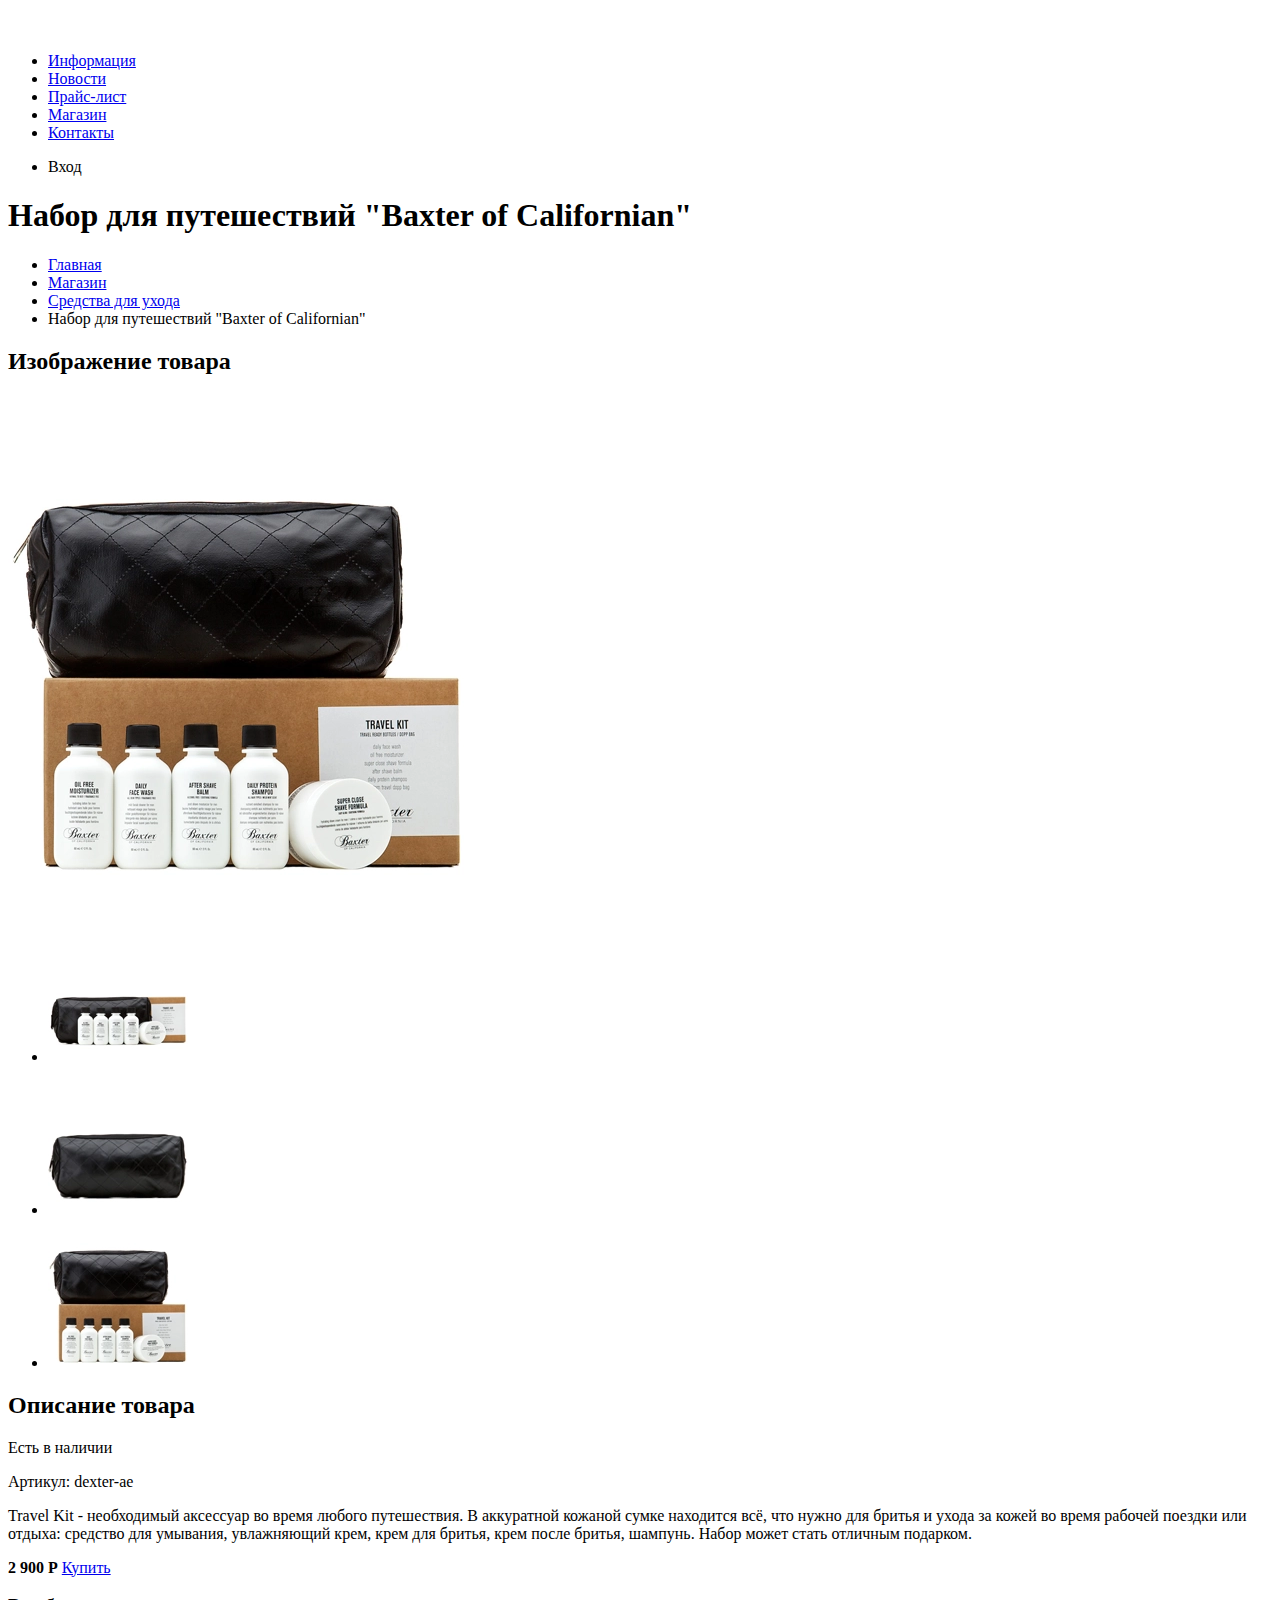
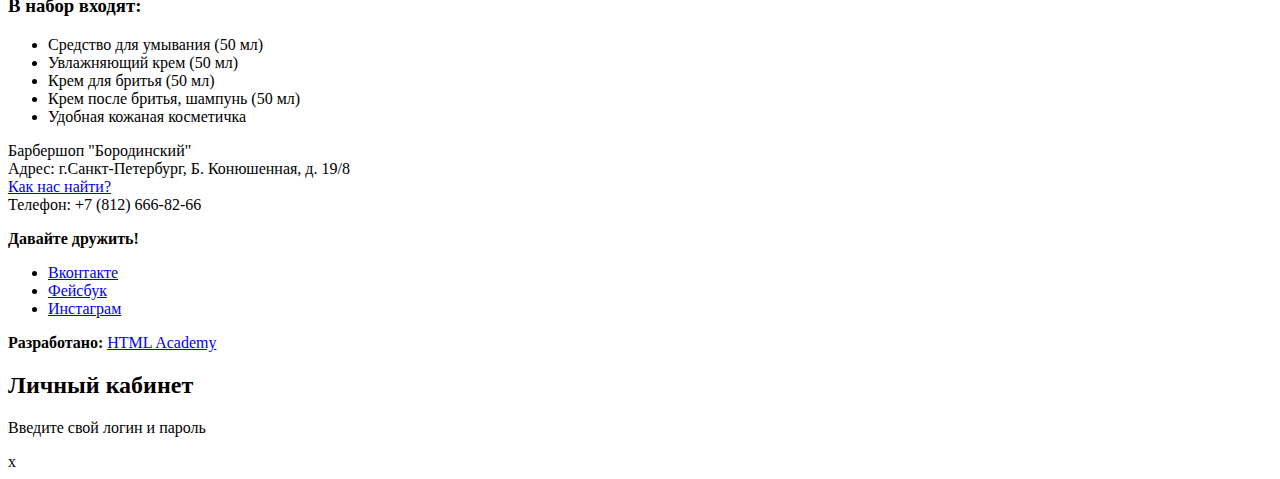
==== catalog-item.html @ 87764c08 "фото и новые страницы" ====
<!DOCTYPE html>
<html lang="ru">
<head>
	<meta charset="utf-8">
	<title>Барбершоп "Бородинский"</title>
</head>
<body>
	<header class="main-header">
		<nav class="main-navigation">
			<a class="main-header-logo" href="index.html">
				<img src="img/svg/logo.svg" width="111" height="24" alt="Логотип барбершопа 'Бородинский'">
			</a>
			<ul class="site-navigation">
				<li><a href="info.html">Информация</a></li>
				<li><a href="news.html">Новости</a></li>
				<li><a href="price.html">Прайс-лист</a></li>
				<li class="site-navigation-current"><a href="catalog.html">Магазин</a></li>
				<li><a href="contacts.html">Контакты</a></li>
			</ul>
			<ul class="user-navigation">
				<li class="login-link">Вход</li>
			</ul>
		</nav>
	</header>
	<main class="container">
		<h1 class="page-title">Набор для путешествий "Baxter of Californian"</h1>
		<ul class="breadcrumbs">
			<li><a href="index.html">Главная</a></li>
			<li><a href="catalog.html">Магазин</a></li>
			<li><a href="#">Средства для ухода</a></li>
			<li class="breadcrumbs-current">Набор для путешествий "Baxter of Californian"</li>
		</ul>
		<section class="product-photos">
			<h2 class="visually-hidden">Изображение товара</h2>
			<p class="product-photo-full">
				<img src="img/product-big.webp" width="460" height="498" alt="Фото всего набора">
			</p>
			<ul class="product-photo-preview">
				<li><img src="img/product-small-1.webp" width="140" height="149" alt="Фото в анфас"></li>
				<li><img src="img/product-small-2.webp" width="140" height="149" alt="Фото в профиль"></li>
				<li><img src="img/product-small-3.webp" width="140" height="149" alt="Фото отдельной части"></li>
			</ul>
		</section>
		<section class="product-info">
			<h2 class="visually-hidden">Описание товара</h2>
			<p class="product-availability">Есть в наличии</p>
			<p class="product-article">Артикул: dexter-ae</p>
			<p class="product-text">Travel Kit - необходимый аксессуар во время любого путешествия. В аккуратной кожаной сумке находится всё, что нужно для бритья и ухода за кожей во время рабочей поездки или отдыха: средство для умывания, увлажняющий крем, крем для бритья, крем после бритья, шампунь. Набор может стать отличным подарком.</p>
			<p class="product-price">
				<b>2 900 Р</b>
				<a href="#" class="button">Купить</a>
			</p>
			<h3>В набор входят:</h3>
			<ul>
				<li>Средство для умывания (50 мл)</li>
				<li>Увлажняющий крем (50 мл)</li>
				<li>Крем для бритья (50 мл)</li>
				<li>Крем после бритья, шампунь (50 мл)</li>
				<li>Удобная кожаная косметичка</li>
			</ul>
		</section>
	</main>
		<footer class="main-footer">
		<p class="footer-contacts">
				Барбершоп "Бородинский"<br>
				Адрес: г.Санкт-Петербург, Б. Конюшенная, д. 19/8<br>
				<a href="map.html">Как нас найти?</a><br>
				Телефон: +7 (812) 666-82-66
		</p>
		<div class="footer-social">
			<b>Давайте дружить!</b>
			<ul>
				<li><a class="social-button" href="#">Вконтакте</a></li>
				<li><a class="social-button" href="#">Фейсбук</a></li>
				<li><a class="social-button" href="#">Инстаграм</a></li>
			</ul>
			<p class="footer-copyright">
				<b>Разработано:</b>
				<a class="button" href="https://htmlacademy.ru">HTML Academy</a>
			</p>
		</div>
	</footer>
	<section class="modal modal-login">
		<h2>Личный кабинет</h2>
		<p>Введите свой логин и пароль</p>
		<!-- Здесь будет форма -->
		<span class="modal-close">x</span>
	</section>
</body>
</html>
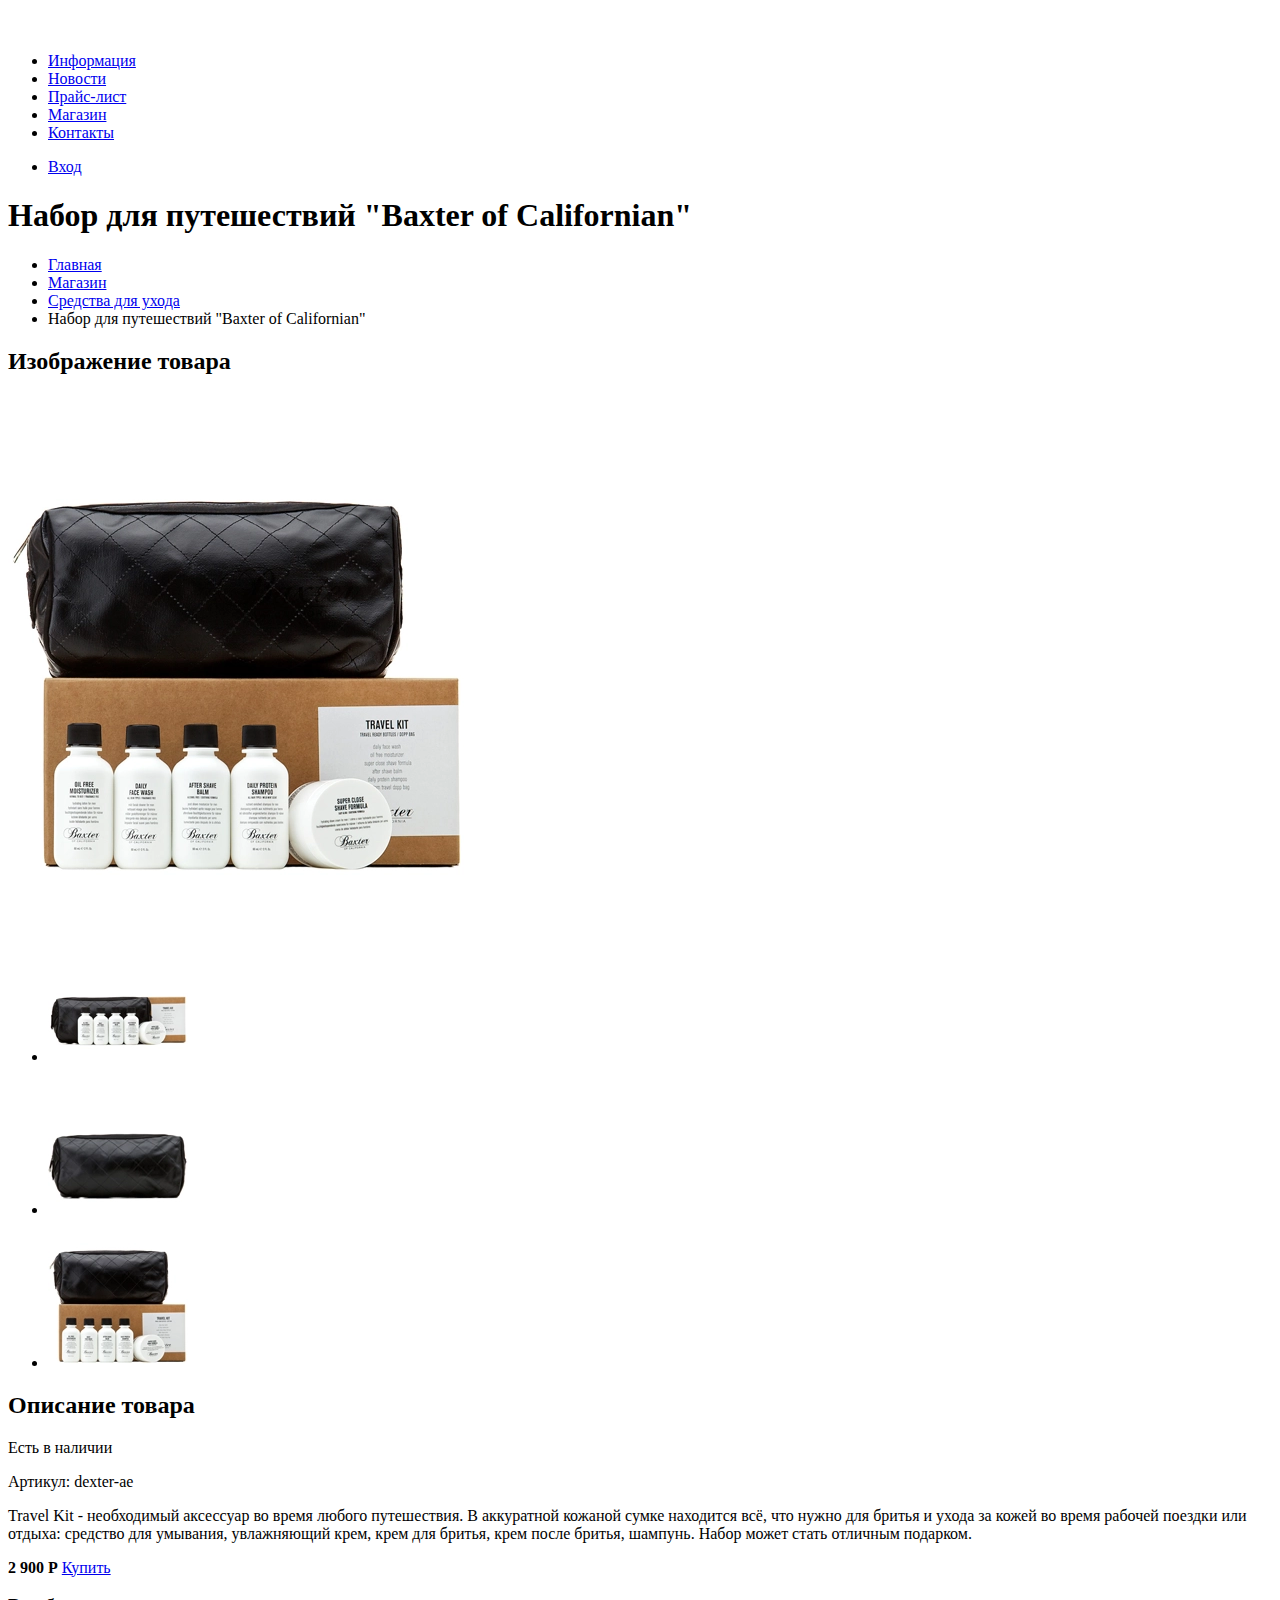
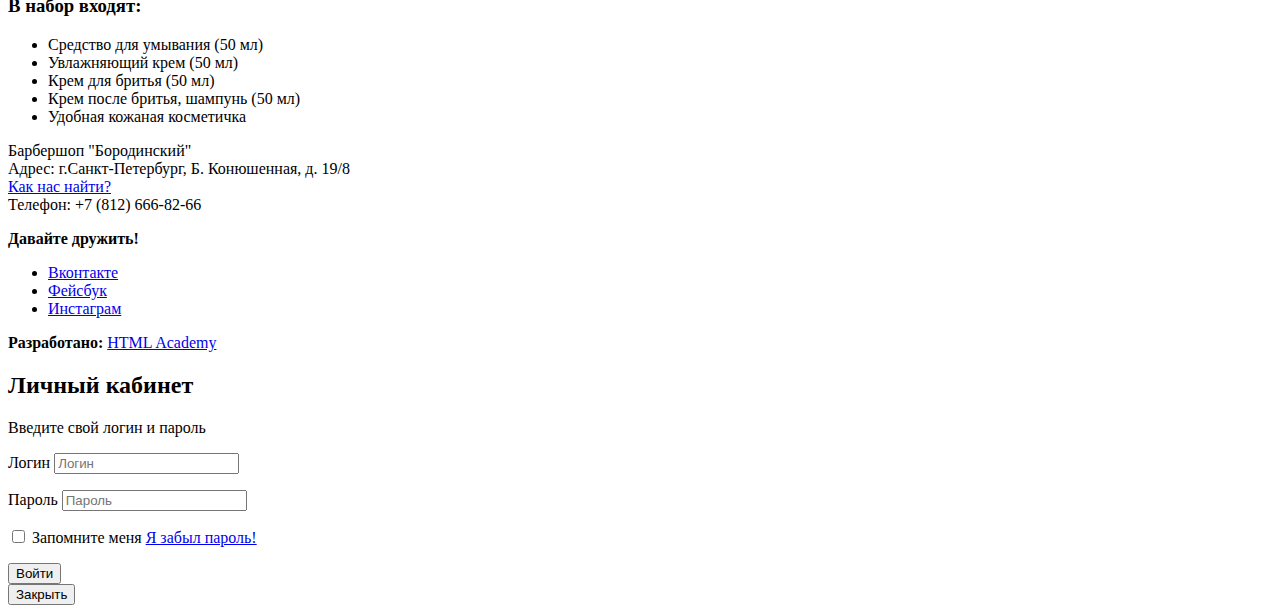
==== commit a76948e9: "формы и доступность" ====
--- a/catalog-item.html
+++ b/catalog-item.html
@@ -18,7 +18,9 @@
 				<li><a href="contacts.html">Контакты</a></li>
 			</ul>
 			<ul class="user-navigation">
-				<li class="login-link">Вход</li>
+				<li>
+					<a class="login-link" href="login.html">Вход</a>
+				</li>
 			</ul>
 		</nav>
 	</header>
@@ -83,8 +85,26 @@
 	<section class="modal modal-login">
 		<h2>Личный кабинет</h2>
 		<p>Введите свой логин и пароль</p>
-		<!-- Здесь будет форма -->
-		<span class="modal-close">x</span>
+		<form class="login-form" action="https://echo.htmlacademy.ru" method="post">
+			<p>
+				<label class="visually-hidden" for="user-login">Логин</label>
+				<input class="login-icon-user" id="user-login" type="text" name="login" placeholder="Логин">
+			</p>
+			<p>
+				<label class="visually-hidden" for="user-password">Пароль</label>
+				<input class="login-icon-password" id="user-password" type="password" name="password" placeholder="Пароль">
+			</p>
+			<p class="login-password-info">
+				<label class="login-checkbox">
+					<input type="checkbox" name="remember" class="visually-hidden">
+					<span class="checkbox-indicator"></span>
+					Запомните меня
+				</label>
+				<a class="restore" href="#">Я забыл пароль!</a>
+			</p>
+			<button class="button" type="submit">Войти</button>
+		</form>
+		<button class="modal-close" type="button">Закрыть</button>
 	</section>
 </body>
 </html>